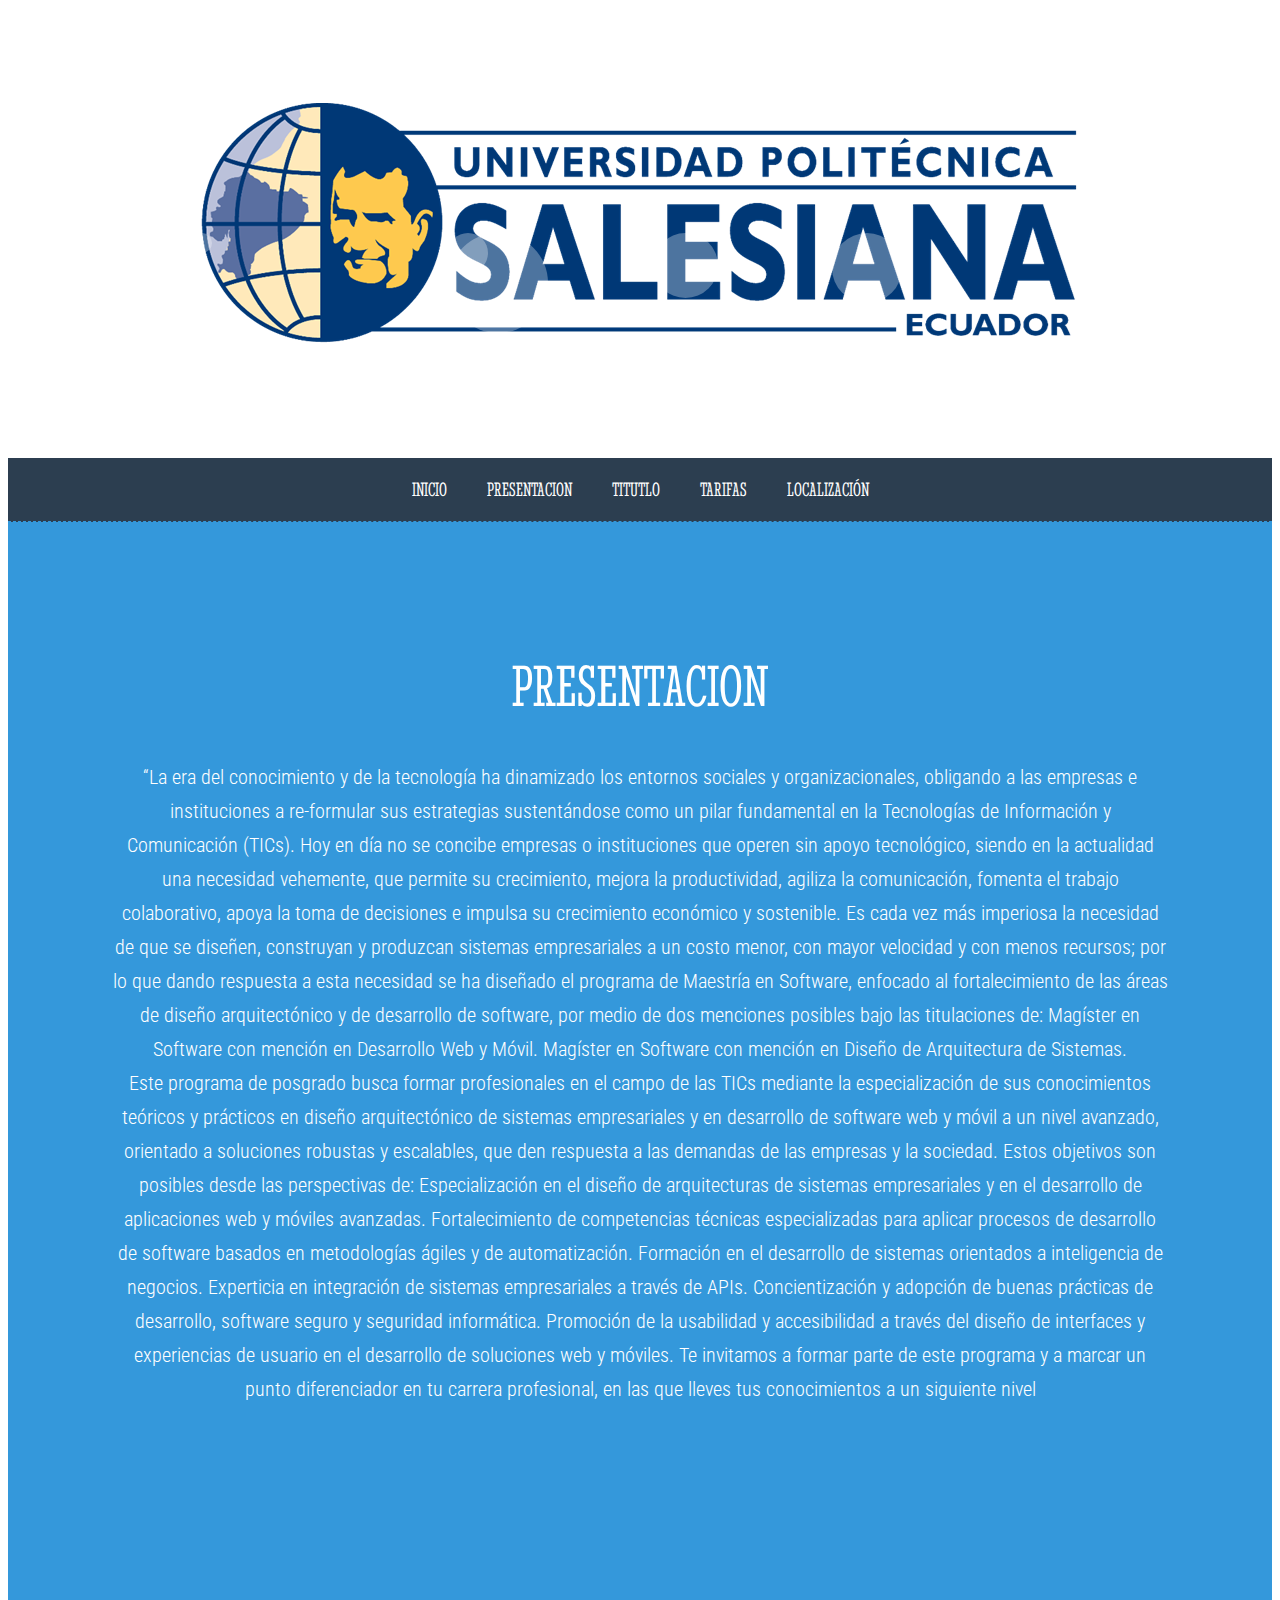
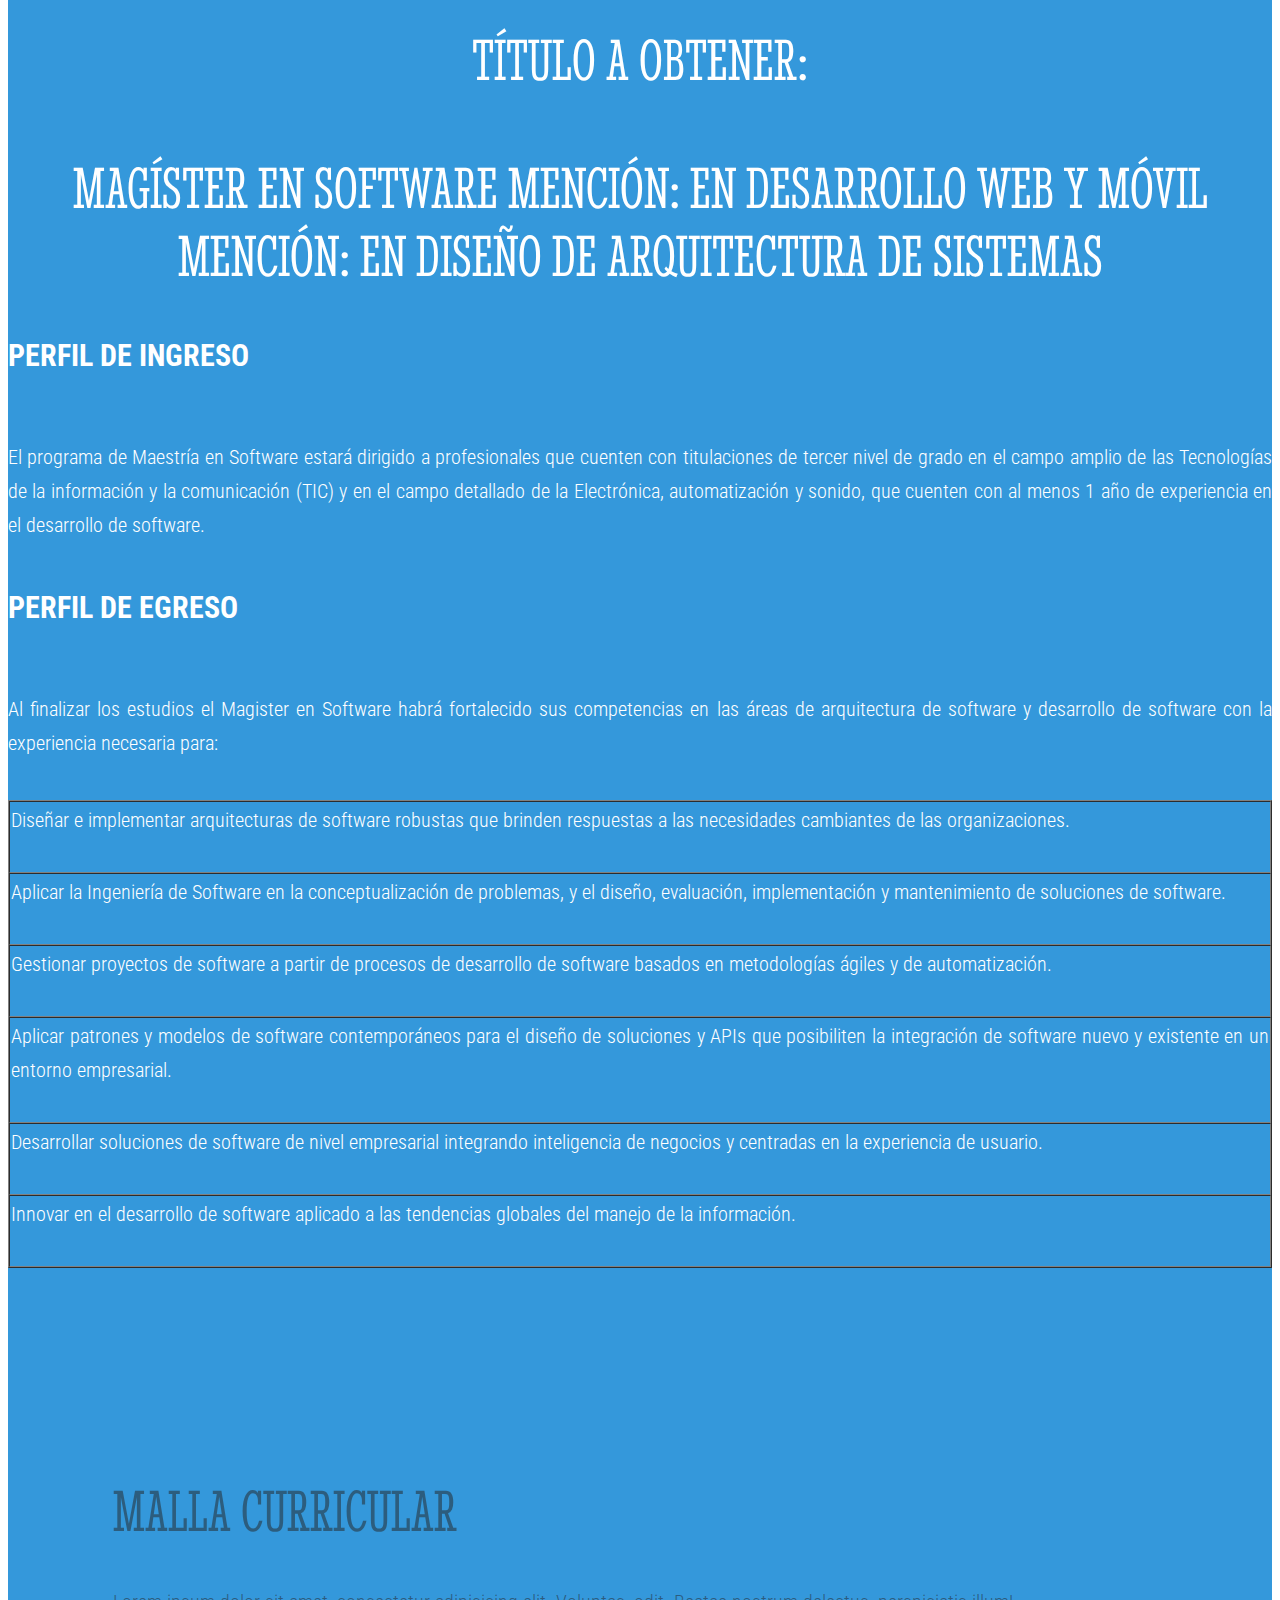
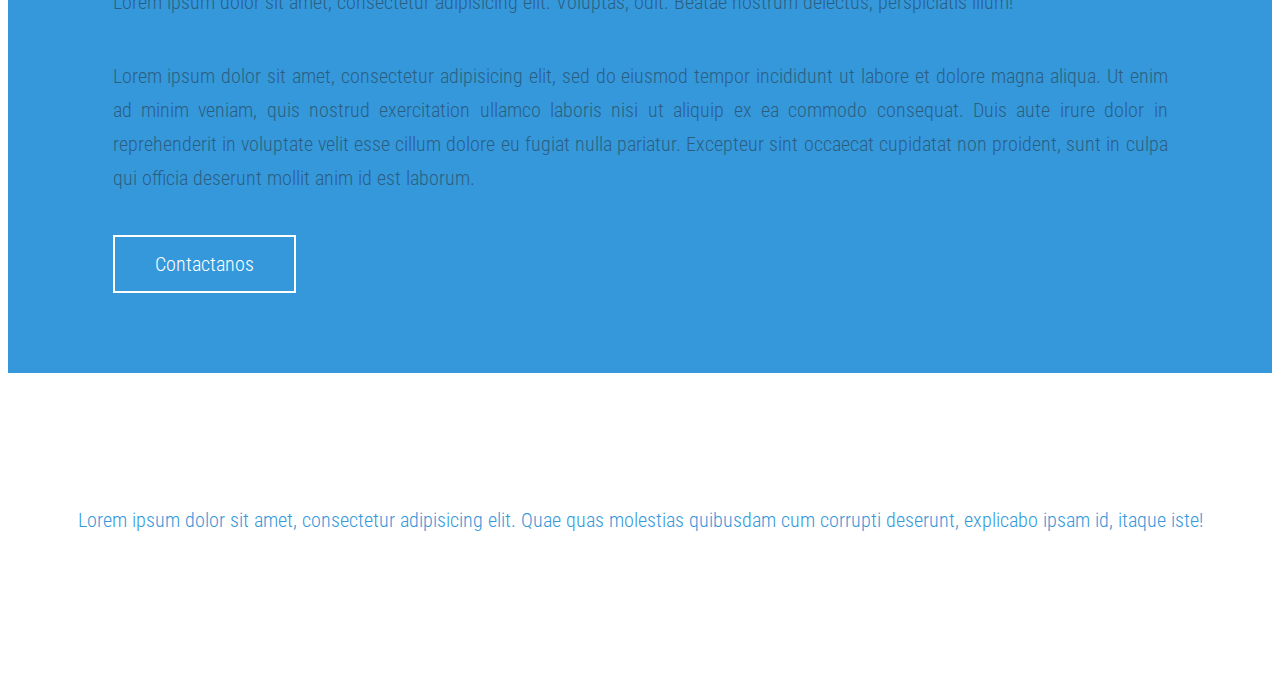
==== vista/Index.html @ 5d5505e9 "cambios" ====
<!DOCTYPE html>
<html lang="es">

<head>
    <meta charset="utf-8">
    <title>MAESTRÍA EN SOFTWARE</title>
    <link href="https://fonts.googleapis.com/css?family=Stint+Ultra+Condensed" rel="stylesheet">
    <link href="https://fonts.googleapis.com/css?family=Roboto+Condensed" rel="stylesheet">
    <link rel="stylesheet" href="../css/estilo.css">
</head>

<body>

    <!-- HEADER -->
    <header class="header">
        <h1>
            <img src="../img/LogoUniversidad.png" alt="Logo de la u">
        </h1>
        <div class="burbujas">
            <div class="burbuja"></div>
            <div class="burbuja"></div>
            <div class="burbuja"></div>
            <div class="burbuja"></div>
            <div class="burbuja"></div>
            <div class="burbuja"></div>
            <div class="burbuja"></div>
            <div class="burbuja"></div>
            <div class="burbuja"></div>
            <div class="burbuja"></div>
        </div>
    </header>

    <!-- NAVIGATION -->
    <nav class="navbar">
        <a href="LandingPage.html">Inicio</a>
        <a href="#presentacion">PRESENTACION</a>
        <a href="#Titulacion">Titutlo</a>
        <a href="">Tarifas</a>
        <a href="">Localización</a>
    </nav>

    <section class="content who" id="1">
        <a name="presentacion">
            <h2 class="title">PRESENTACION</h2>
        </a>

        <p align="center">“La era del conocimiento y de la tecnología ha
            dinamizado los entornos sociales y organizacionales,
            obligando a las empresas e instituciones a re-formular sus
            estrategias sustentándose como un pilar fundamental en
            la Tecnologías de Información y Comunicación (TICs).
            Hoy en día no se concibe empresas o instituciones que
            operen sin apoyo tecnológico, siendo en la actualidad
            una necesidad vehemente, que permite su crecimiento,
            mejora la productividad, agiliza la comunicación, fomenta
            el trabajo colaborativo, apoya la toma de decisiones e
            impulsa su crecimiento económico y sostenible. Es cada
            vez más imperiosa la necesidad de que se diseñen,
            construyan y produzcan sistemas empresariales a
            un costo menor, con mayor velocidad y con menos
            recursos; por lo que dando respuesta a esta necesidad
            se ha diseñado el programa de Maestría en Software,
            enfocado al fortalecimiento de las áreas de diseño
            arquitectónico y de desarrollo de software, por medio
            de dos menciones posibles bajo las titulaciones de:
            Magíster en Software con mención en Desarrollo
            Web y Móvil. Magíster en Software con mención en
            Diseño de Arquitectura de Sistemas.</p>
        <p align="center">Este programa de
            posgrado busca formar profesionales en el campo de las
            TICs mediante la especialización de sus conocimientos
            teóricos y prácticos en diseño arquitectónico de
            sistemas empresariales y en desarrollo de software
            web y móvil a un nivel avanzado, orientado a soluciones
            robustas y escalables, que den respuesta a las demandas
            de las empresas y la sociedad.
            Estos objetivos son posibles desde las perspectivas de:
            Especialización en el diseño de arquitecturas de sistemas
            empresariales y en el desarrollo de aplicaciones web y
            móviles avanzadas. Fortalecimiento de competencias
            técnicas especializadas para aplicar procesos de
            desarrollo de software basados en metodologías ágiles
            y de automatización. Formación en el desarrollo de
            sistemas orientados a inteligencia de negocios. Experticia
            en integración de sistemas empresariales a través de
            APIs. Concientización y adopción de buenas prácticas
            de desarrollo, software seguro y seguridad informática.
            Promoción de la usabilidad y accesibilidad a través del
            diseño de interfaces y experiencias de usuario en el
            desarrollo de soluciones web y móviles. Te invitamos a
            formar parte de este programa y a marcar un punto
            diferenciador en tu carrera profesional, en las que lleves
            tus conocimientos a un siguiente nivel</p>
    </section>

    <section class="content services" id="2" name="Titulacion">
        <h2 class="title">
            <p align="center">TÍTULO A OBTENER:</p>
            <p align="center">MAGÍSTER EN SOFTWARE MENCIÓN: EN DESARROLLO WEB Y MÓVIL MENCIÓN: EN DISEÑO DE ARQUITECTURA
                DE SISTEMAS</p>
        </h2>

        <p>
        <h2>PERFIL DE INGRESO</h2></br>El programa de Maestría en Software estará dirigido a profesionales que cuenten
        con titulaciones de tercer nivel de grado en el campo
        amplio de las Tecnologías de la información y la comunicación (TIC) y en el campo detallado de la Electrónica,
        automatización y sonido,
        que cuenten con al menos 1 año de experiencia en el desarrollo de software.</p>
        <p>
        <h2>PERFIL DE EGRESO</h2></br>Al finalizar los estudios el Magister en Software habrá fortalecido sus
        competencias en las áreas de arquitectura de software y desarrollo de software
        con la experiencia necesaria para:</p>
        <table border="1">
            <tr>
                <td>
                    <li>
                       <!-- <marquee> </marquee> --> 
                         Diseñar e implementar arquitecturas de software robustas que brinden respuestas a las
                         necesidades cambiantes de las organizaciones.
                    </li></br>
                </td>
            </tr>
            <tr>
                <td>
                    <li>Aplicar la Ingeniería de Software en la conceptualización de problemas, y el diseño, evaluación,
                        implementación y mantenimiento de soluciones de
                        software.</li></br>
                </td>
            </tr>
            <tr>
                <td>
                    <li>Gestionar proyectos de software a partir de procesos de desarrollo de software basados en
                        metodologías ágiles y de automatización. </li></br>
                </td>
            </tr>
            <tr>
                <td>
                    <li> Aplicar patrones y modelos de software contemporáneos para el diseño de soluciones y APIs que
                        posibiliten la integración de software nuevo y
                        existente en un entorno empresarial. </li></br>
                </td>
            </tr>
            <tr>
                <td>
                    <li>Desarrollar soluciones de software de nivel empresarial integrando inteligencia de negocios y
                        centradas en la experiencia de usuario. </li></br>
            <tr>
                <td>
                    <li>Innovar en el desarrollo de software aplicado a las tendencias globales del manejo de la
                        información. </li></br>
                </td>
            </tr>

            </table>

            <!--<ul class="list-services">
            <li>
                <figure>
                    <img src="images/ico1.png" alt="">
                    <figcaption>Angular</figcaption>
                </figure>
            </li>
            <li>
                <figure>
                    <img src="images/ico2.png" alt="">
                    <figcaption>React</figcaption>
                </figure>
            </li>
            <li>
                <figure>
                    <img src="images/ico3.png" alt="">
                    <figcaption>Vuejs</figcaption>
                </figure>
            </li>
        </ul>-->
    </section>

    <section class="content tarifas" id="3">
        <article class="contain">
            <h2 class="title">MALLA CURRICULAR</h2>
            <p>Lorem ipsum dolor sit amet, consectetur adipisicing elit. Voluptas, odit. Beatae nostrum delectus,
                perspiciatis illum!</p>
            <p>Lorem ipsum dolor sit amet, consectetur adipisicing elit, sed do eiusmod tempor incididunt ut labore et
                dolore magna aliqua. Ut enim ad minim veniam, quis nostrud exercitation ullamco laboris nisi ut aliquip
                ex ea commodo consequat. Duis aute irure dolor in reprehenderit in voluptate velit esse cillum dolore eu
                fugiat nulla pariatur. Excepteur sint occaecat cupidatat non proident, sunt in culpa qui officia
                deserunt mollit anim id est laborum.</p>
            <a href="" class="btn">Contactanos</a>
        </article>
    </section>

    <section class="content localization">
        <h2 class="title"></h2>
        <p>Lorem ipsum dolor sit amet, consectetur adipisicing elit. Quae quas molestias quibusdam cum corrupti
            deserunt, explicabo ipsam id, itaque iste!</p>
        <!--<figure class="map">
            <img src="images/dummy-mapa.jpg" alt="">
        </figure>-->
    </section>

</body>
<div class="burbujas">
    <div class="burbuja"></div>
    <div class="burbuja"></div>
    <div class="burbuja"></div>
    <div class="burbuja"></div>
    <div class="burbuja"></div>
    <div class="burbuja"></div>
    <div class="burbuja"></div>
    <div class="burbuja"></div>
    <div class="burbuja"></div>
    <div class="burbuja"></div>
</div>

</html>
---- css/estilo.css ----
/*
  STYLES GUIDE:
  0. RESET
  1. LAYOUT
  2. GENERIC ITEMS
  3. PARTS OF WEB
  4. LIST
  5. FORM
  5. ANIMATIONS
  ----------
  COLORS:
    color1 => #2c3e50;
    color2 => #34495e;
    color3 => #3498db;
    color4 => #fff;
*/

/* 0 RESET */
/* http://meyerweb.com/eric/tools/css/reset/
   v2.0 | 20110126
   License: none (public domain)
*/


html,
body,
div,
span,
applet,
object,
iframe,
h1,
h2,
h3,
h4,
h5,
h6,
p,
blockquote,
pre,
a,
abbr,
acronym,
address,
big,
cite,
code,
del,
dfn,
em,
img,
ins,
kbd,
q,
s,
samp,
small,
strike,
strong,
sub,
sup,
tt,
var,
b,
u,
i,
center,
dl,
dt,
dd,
ol,
ul,
li,
fieldset,
form,
label,
legend,
table,
caption,
tbody,
tfoot,
thead,
tr,
th,
td,
article,
aside,
canvas,
details,
embed,
figure,
figcaption,
footer,
header,
hgroup,
menu,
nav,
output,
ruby,
section,
summary,
time,
mark,
audio,

/* HTML5 display-role reset for older browsers */
article,
aside,
details,
figcaption,
figure,
footer,
header,
hgroup,
menu,
nav,
section {
  display: block;
}

body {
  line-height: 1;
}

ol,
ul {
  list-style: none;
}

blockquote,
q {
  quotes: none;
}

blockquote:before,
blockquote:after,
q:before,
q:after {
  content: '';
  content: none;
}

table {
  border-collapse: collapse;
  border-spacing: 0;
}

/* 1 LAYOUT */
body {
  text-align: center;
  font: 300 20px/1.7 'Roboto Condensed';
}

.header {
  display: flex;
  justify-content: center;
  align-items: center;
}

.navbar {
  display: flex;
  justify-content: center;
  align-items: center;
  background: #abcdef;
}

.tarifas {
  text-align: left;
}

/*.list-services {
  display: flex;
  align-items: center;
  justify-content: center;
}

.list-services figure {
  display: flex;
  justify-content: center;
  align-items: center;
  flex-flow: column;
}

/* 2 GENERIC ITEMS */

.header {
  height: 450px;
 /* background: url(../images/dummy-header.jpg) no-repeat center top;*/
  background-size: cover;
}

.navbar {
  height: 63px;
  background: #2c3e50;
  border-bottom: 1px dashed #3498db;
}

.navbar a {
  padding: 0 20px;
  color: #fff;
  text-decoration: none;
  text-transform: uppercase;
  font: 20px 'Stint Ultra Condensed';
}

.title {
  margin-bottom: 40px;
  font: 60px 'Stint Ultra Condensed';
  text-transform: uppercase;
}

p {
  margin-bottom: 40px;
}

.btn {
  border: 2px solid #fff;
  padding: 10px 40px;
  display: inline-block;
  text-decoration: none;
  color: #fff;
}

/* 3 PARTS OF WEB */
.content {
  padding: 80px 0;
}

.who {
  background: #3498db;
  color: #fff;
}

.who p {
  max-width: 1055px;
  margin: 0 auto;
}

.services {
  background: #3498db;
  color: #fff;
  text-align: justify
}

.tarifas {
 /* background: url(../images/dummy-tarifas.jpg) no-repeat center top;*/
  /*background-size: cover;*/
  background: #3498db;
  color: rgba(37, 35, 35, 0.505);
}

.contain {
  max-width: 1055px;
  margin: 0 auto;
}

.tarifas p {
  text-align: justify;
}

.localization {
  color: #3498db;
  padding-bottom: 0;
}

.localization .map img {
  max-width: 100%;
  width: 100%;
}

/* 3 LIST  */

/*.list-services figure {
  position: relative;
  width: 150px;
  height: 190px;
}*/

/*.list-services figure:after {
  content: "";
  position: absolute;
  top: 0;
  left: 0;
  border-radius: 50%;
  z-index: 0;
  background: #fff;
  width: 150px;
  height: 150px;
}*/
/*
.list-services img {
  position: relative;
  z-index: 1;
}
*/

.list-services li {
  padding: 0 30px;
  margin: 0;
  padding: 0;
}

.list-services figcaption {
  position: relative;
  left: 0;
  right: 0;
  bottom: -40px;
}

/* 3 ANIMATIONS */

.bg_animate {
  width: 100%;
  height: 100vh;
  background: linear-gradient(to right, #005C98, #505BDA);
  position: relative;
  overflow: hidden;
}

.burbuja {
  border-radius: 50%;
  background: #fff;
  opacity: .3;
  position: relative;
  position: absolute;
  /*bottom: -150;*/
  animation: burbujas 3s linear infinite;
}

.burbuja:nth-child(1) {
  width: 80px;
  height: 80px;
  left: 5%;
  animation-duration: 3s;
  animation-delay: 3s;
}

.burbuja:nth-child(2) {
  width: 100px;
  height: 100px;
  left: 35%;
  animation-duration: 3s;
  animation-delay: 5s;
}

.burbuja:nth-child(3) {
  width: 20px;
  height: 20px;
  left: 15%;
  animation-duration: 1.5s;
  animation-delay: 7s;
}

.burbuja:nth-child(4) {
  width: 50px;
  height: 50px;
  left: 90%;
  animation-duration: 6s;
  animation-delay: 3s;
}

.burbuja:nth-child(5) {
  width: 70px;
  height: 70px;
  left: 65%;
  animation-duration: 3s;
  animation-delay: 1s;
}

.burbuja:nth-child(6) {
  width: 20px;
  height: 20px;
  left: 50%;
  animation-duration: 4s;
  animation-delay: 5s;
}

.burbuja:nth-child(7) {
  width: 20px;
  height: 20px;
  left: 50%;
  animation-duration: 4s;
  animation-delay: 5s;
}

.burbuja:nth-child(8) {
  width: 100;
  height: 100px;
  left: 52%;
  animation-duration: 5s;
  animation-delay: 5s;
}

.burbuja:nth-child(9) {
  width: 65px;
  height: 65px;
  left: 51%;
  animation-duration: 3s;
  animation-delay: 2s;
}

.burbuja:nth-child(10) {
  width: 40px;
  height: 40px;
  left: 35%;
  animation-duration: 3s;
  animation-delay: 4s;
}


@keyframes burbujas {
  0% {
    bottom: 0;
    opacity: 0;
  }

  30% {
    transform: translateX(30px);
  }

  50% {
    opacity: .4;
  }

  100% {
    bottom: 100vh;
    opacity: 0;
  }
}

@keyframes movimiento {
  0% {
    transform: translateY(0);
  }

  50% {
    transform: translateY(30px);
  }

  100% {
    transform: translateY(0);
  }
}

.listOne {
 
  display: block;
  list-style-type: circle;
 /* margin-block-start: 1em;
  margin-block-end: 1em;
  margin-inline-start: 0px;
  margin-inline-end: 0px;
  padding-inline-start: 40px;*/
  color: rgb(255, 255, 255);
}
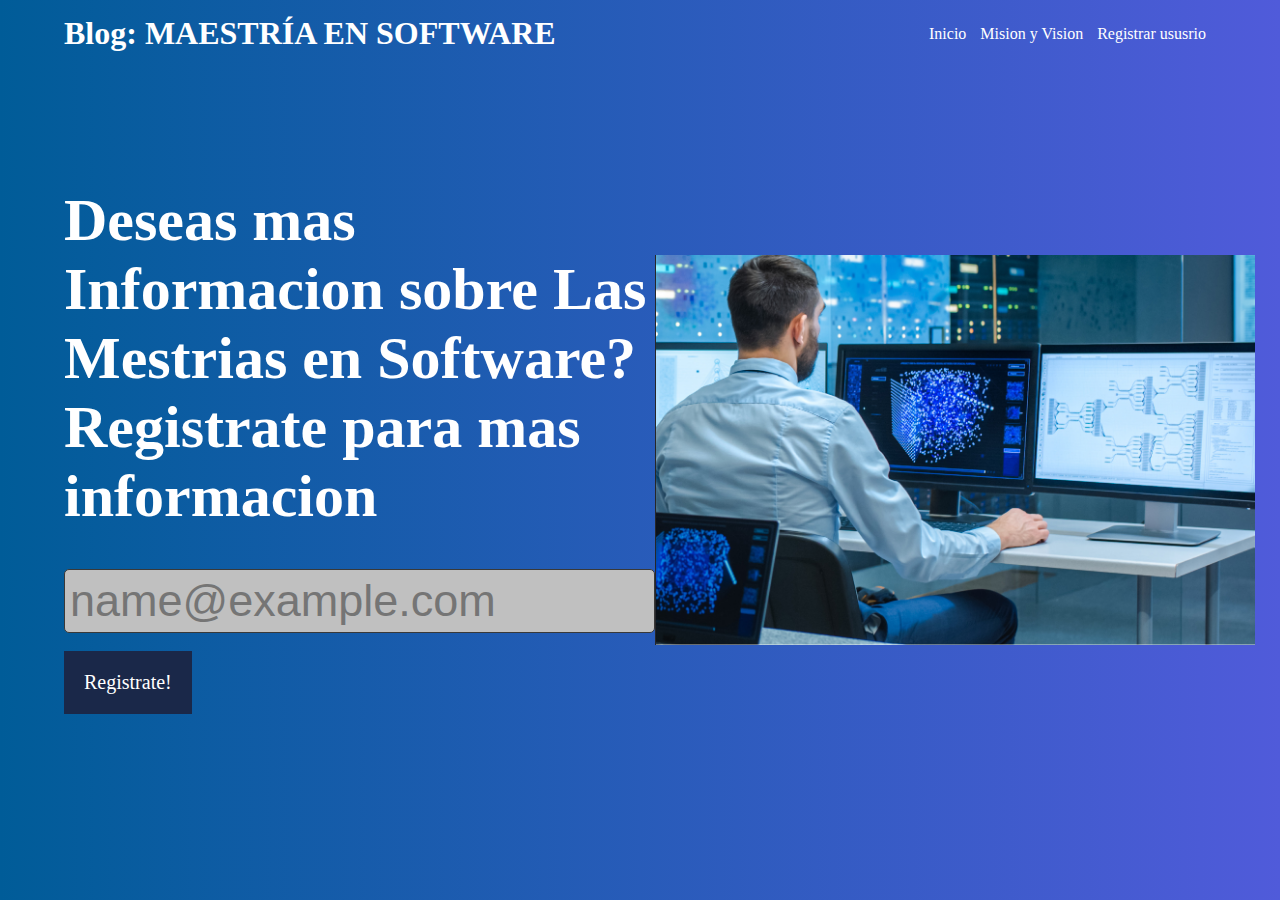
==== commit 5678c2b5: "cambios en archvos" ====
--- a/vista/Index.html
+++ b/vista/Index.html
@@ -2,20 +2,40 @@
 <html lang="es">
 
 <head>
-    <meta charset="utf-8">
-    <title>MAESTRÍA EN SOFTWARE</title>
-    <link href="https://fonts.googleapis.com/css?family=Stint+Ultra+Condensed" rel="stylesheet">
-    <link href="https://fonts.googleapis.com/css?family=Roboto+Condensed" rel="stylesheet">
-    <link rel="stylesheet" href="../css/estilo.css">
+    <meta charset="UTF-8"  name="viewport" content="width=device-width, initial-scale=1.0"&amp;gt;>
+    <meta name="viewport" content="width=device-width, initial-scale=1.0">
+    <title>Fondo animado</title>
+    <link rel="stylesheet" href="../css/LandingPage.css">
 </head>
 
 <body>
+    <header class="bg_animate">
+        <div class="header_nav">
+            <div class="contenedor">
+                <h1>Blog: MAESTRÍA EN SOFTWARE</h1>
+                <nav>
+                    <a href="Index.html">Inicio</a>
+                    <a href="#">Mision y Vision</a>
+                    <a href="Formulario.html">Registrar ususrio</a>
+                </nav>
+            </div>
+        </div>
 
-    <!-- HEADER -->
-    <header class="header">
-        <h1>
-            <img src="../img/LogoUniversidad.png" alt="Logo de la u">
-        </h1>
+        <section class="banner contenedor">
+            <secrion class="banner_title">
+                <h2>Deseas mas Informacion sobre Las Mestrias en Software?<br> Registrate para mas informacion</h2></br>
+                <div class="correo">
+                    <input type="text" class="text" placeholder="name@example.com">
+                    </br></br>
+                </div>
+
+                <a href="Index.html" class="llamanos">Registrate!</a>
+            </secrion>
+            <div class="banner_img">
+                <img src="../img/fondo.png" alt="">
+            </div>
+        </section>
+
         <div class="burbujas">
             <div class="burbuja"></div>
             <div class="burbuja"></div>
@@ -29,187 +49,6 @@
             <div class="burbuja"></div>
         </div>
     </header>
-
-    <!-- NAVIGATION -->
-    <nav class="navbar">
-        <a href="LandingPage.html">Inicio</a>
-        <a href="#presentacion">PRESENTACION</a>
-        <a href="#Titulacion">Titutlo</a>
-        <a href="">Tarifas</a>
-        <a href="">Localización</a>
-    </nav>
-
-    <section class="content who" id="1">
-        <a name="presentacion">
-            <h2 class="title">PRESENTACION</h2>
-        </a>
-
-        <p align="center">“La era del conocimiento y de la tecnología ha
-            dinamizado los entornos sociales y organizacionales,
-            obligando a las empresas e instituciones a re-formular sus
-            estrategias sustentándose como un pilar fundamental en
-            la Tecnologías de Información y Comunicación (TICs).
-            Hoy en día no se concibe empresas o instituciones que
-            operen sin apoyo tecnológico, siendo en la actualidad
-            una necesidad vehemente, que permite su crecimiento,
-            mejora la productividad, agiliza la comunicación, fomenta
-            el trabajo colaborativo, apoya la toma de decisiones e
-            impulsa su crecimiento económico y sostenible. Es cada
-            vez más imperiosa la necesidad de que se diseñen,
-            construyan y produzcan sistemas empresariales a
-            un costo menor, con mayor velocidad y con menos
-            recursos; por lo que dando respuesta a esta necesidad
-            se ha diseñado el programa de Maestría en Software,
-            enfocado al fortalecimiento de las áreas de diseño
-            arquitectónico y de desarrollo de software, por medio
-            de dos menciones posibles bajo las titulaciones de:
-            Magíster en Software con mención en Desarrollo
-            Web y Móvil. Magíster en Software con mención en
-            Diseño de Arquitectura de Sistemas.</p>
-        <p align="center">Este programa de
-            posgrado busca formar profesionales en el campo de las
-            TICs mediante la especialización de sus conocimientos
-            teóricos y prácticos en diseño arquitectónico de
-            sistemas empresariales y en desarrollo de software
-            web y móvil a un nivel avanzado, orientado a soluciones
-            robustas y escalables, que den respuesta a las demandas
-            de las empresas y la sociedad.
-            Estos objetivos son posibles desde las perspectivas de:
-            Especialización en el diseño de arquitecturas de sistemas
-            empresariales y en el desarrollo de aplicaciones web y
-            móviles avanzadas. Fortalecimiento de competencias
-            técnicas especializadas para aplicar procesos de
-            desarrollo de software basados en metodologías ágiles
-            y de automatización. Formación en el desarrollo de
-            sistemas orientados a inteligencia de negocios. Experticia
-            en integración de sistemas empresariales a través de
-            APIs. Concientización y adopción de buenas prácticas
-            de desarrollo, software seguro y seguridad informática.
-            Promoción de la usabilidad y accesibilidad a través del
-            diseño de interfaces y experiencias de usuario en el
-            desarrollo de soluciones web y móviles. Te invitamos a
-            formar parte de este programa y a marcar un punto
-            diferenciador en tu carrera profesional, en las que lleves
-            tus conocimientos a un siguiente nivel</p>
-    </section>
-
-    <section class="content services" id="2" name="Titulacion">
-        <h2 class="title">
-            <p align="center">TÍTULO A OBTENER:</p>
-            <p align="center">MAGÍSTER EN SOFTWARE MENCIÓN: EN DESARROLLO WEB Y MÓVIL MENCIÓN: EN DISEÑO DE ARQUITECTURA
-                DE SISTEMAS</p>
-        </h2>
-
-        <p>
-        <h2>PERFIL DE INGRESO</h2></br>El programa de Maestría en Software estará dirigido a profesionales que cuenten
-        con titulaciones de tercer nivel de grado en el campo
-        amplio de las Tecnologías de la información y la comunicación (TIC) y en el campo detallado de la Electrónica,
-        automatización y sonido,
-        que cuenten con al menos 1 año de experiencia en el desarrollo de software.</p>
-        <p>
-        <h2>PERFIL DE EGRESO</h2></br>Al finalizar los estudios el Magister en Software habrá fortalecido sus
-        competencias en las áreas de arquitectura de software y desarrollo de software
-        con la experiencia necesaria para:</p>
-        <table border="1">
-            <tr>
-                <td>
-                    <li>
-                       <!-- <marquee> </marquee> --> 
-                         Diseñar e implementar arquitecturas de software robustas que brinden respuestas a las
-                         necesidades cambiantes de las organizaciones.
-                    </li></br>
-                </td>
-            </tr>
-            <tr>
-                <td>
-                    <li>Aplicar la Ingeniería de Software en la conceptualización de problemas, y el diseño, evaluación,
-                        implementación y mantenimiento de soluciones de
-                        software.</li></br>
-                </td>
-            </tr>
-            <tr>
-                <td>
-                    <li>Gestionar proyectos de software a partir de procesos de desarrollo de software basados en
-                        metodologías ágiles y de automatización. </li></br>
-                </td>
-            </tr>
-            <tr>
-                <td>
-                    <li> Aplicar patrones y modelos de software contemporáneos para el diseño de soluciones y APIs que
-                        posibiliten la integración de software nuevo y
-                        existente en un entorno empresarial. </li></br>
-                </td>
-            </tr>
-            <tr>
-                <td>
-                    <li>Desarrollar soluciones de software de nivel empresarial integrando inteligencia de negocios y
-                        centradas en la experiencia de usuario. </li></br>
-            <tr>
-                <td>
-                    <li>Innovar en el desarrollo de software aplicado a las tendencias globales del manejo de la
-                        información. </li></br>
-                </td>
-            </tr>
-
-            </table>
-
-            <!--<ul class="list-services">
-            <li>
-                <figure>
-                    <img src="images/ico1.png" alt="">
-                    <figcaption>Angular</figcaption>
-                </figure>
-            </li>
-            <li>
-                <figure>
-                    <img src="images/ico2.png" alt="">
-                    <figcaption>React</figcaption>
-                </figure>
-            </li>
-            <li>
-                <figure>
-                    <img src="images/ico3.png" alt="">
-                    <figcaption>Vuejs</figcaption>
-                </figure>
-            </li>
-        </ul>-->
-    </section>
-
-    <section class="content tarifas" id="3">
-        <article class="contain">
-            <h2 class="title">MALLA CURRICULAR</h2>
-            <p>Lorem ipsum dolor sit amet, consectetur adipisicing elit. Voluptas, odit. Beatae nostrum delectus,
-                perspiciatis illum!</p>
-            <p>Lorem ipsum dolor sit amet, consectetur adipisicing elit, sed do eiusmod tempor incididunt ut labore et
-                dolore magna aliqua. Ut enim ad minim veniam, quis nostrud exercitation ullamco laboris nisi ut aliquip
-                ex ea commodo consequat. Duis aute irure dolor in reprehenderit in voluptate velit esse cillum dolore eu
-                fugiat nulla pariatur. Excepteur sint occaecat cupidatat non proident, sunt in culpa qui officia
-                deserunt mollit anim id est laborum.</p>
-            <a href="" class="btn">Contactanos</a>
-        </article>
-    </section>
-
-    <section class="content localization">
-        <h2 class="title"></h2>
-        <p>Lorem ipsum dolor sit amet, consectetur adipisicing elit. Quae quas molestias quibusdam cum corrupti
-            deserunt, explicabo ipsam id, itaque iste!</p>
-        <!--<figure class="map">
-            <img src="images/dummy-mapa.jpg" alt="">
-        </figure>-->
-    </section>
-
 </body>
-<div class="burbujas">
-    <div class="burbuja"></div>
-    <div class="burbuja"></div>
-    <div class="burbuja"></div>
-    <div class="burbuja"></div>
-    <div class="burbuja"></div>
-    <div class="burbuja"></div>
-    <div class="burbuja"></div>
-    <div class="burbuja"></div>
-    <div class="burbuja"></div>
-    <div class="burbuja"></div>
-</div>
 
 </html>--- a/css/LandingPage.css
+++ b/css/LandingPage.css
@@ -0,0 +1,234 @@
+*{
+    margin: 0;
+    padding: 0;
+    box-sizing: border-box;
+    display: wrap;
+}
+
+body{
+    font-family: 'Roboto', 'Sans serif';
+}
+
+.contenedor{
+    width: 90%;
+    max-width: 1200px;
+    margin: auto;
+}
+
+.bg_animate{
+    width: 100%;
+    height: 100vh;
+    background: linear-gradient(to right, #005C98, #505BDA);
+    position: relative;
+    overflow: hidden;
+}
+
+.header_nav{
+    width: 100%;
+    position: absolute;
+    top: 0;
+    left: 0;
+}
+
+.header_nav .contenedor{
+    display: flex;
+    justify-content: space-between;
+    align-items: center;
+    padding: 15px 0;
+}
+
+.header_nav h1{
+    color: #fff;
+    font-family: 'Gagalin';
+}
+
+.header_nav nav a{
+    color: #fff;
+    text-decoration: none;
+    margin-right: 10px;
+}
+
+.banner{
+    display: flex;
+    justify-content: space-between;
+    align-items: center;
+    height: 100%;
+}
+
+.banner_title h2{
+    color: #fff;
+    font-size: 60px;
+    font-weight: 800;
+    margin-bottom: 20px;
+}
+input.text {
+    background: silver;
+    border: 1px solid #393939;
+    border-radius: 5px 5px 5px 5px;
+    color: #393939;
+    font-size: 45px;
+    padding: 5px;
+ }
+.banner_title .llamanos{
+    color: #fff;
+    font-size: 20px;
+    text-decoration: none;
+    display: inline-block;
+    background: #1A2849;
+    padding: 20px;
+}
+
+.banner_img{
+    animation: movimiento 2.5s linear infinite;
+}
+
+.banner_img img{
+    width: 600px;
+    display: block;
+}
+
+
+/* burbujas */
+
+.burbuja{
+    border-radius: 50%;
+    background: #fff;
+    opacity: .3;
+
+    position: absolute;
+    bottom: -150;
+    
+    animation: burbujas 3s linear infinite ;
+}
+
+.burbuja:nth-child(1){
+    width: 80px;
+    height: 80px;
+    left: 5%;
+    animation-duration: 3s;
+    animation-delay: 3s;
+}
+
+.burbuja:nth-child(2){
+    width: 100px;
+    height: 100px;
+    left: 35%;
+    animation-duration: 3s;
+    animation-delay: 5s;
+}
+
+.burbuja:nth-child(3){
+    width: 20px;
+    height: 20px;
+    left: 15%;
+    animation-duration: 1.5s;
+    animation-delay: 7s;
+}
+
+.burbuja:nth-child(4){
+    width: 50px;
+    height: 50px;
+    left: 90%;
+    animation-duration: 6s;
+    animation-delay: 3s;
+}
+
+.burbuja:nth-child(5){
+    width: 70px;
+    height: 70px;
+    left: 65%;
+    animation-duration: 3s;
+    animation-delay: 1s;
+}
+
+.burbuja:nth-child(6){
+    width: 20px;
+    height: 20px;
+    left: 50%;
+    animation-duration: 4s;
+    animation-delay: 5s;
+}
+
+.burbuja:nth-child(7){
+    width: 20px;
+    height: 20px;
+    left: 50%;
+    animation-duration: 4s;
+    animation-delay: 5s;
+}
+
+.burbuja:nth-child(8){
+    width: 100;
+    height: 100px;
+    left: 52%;
+    animation-duration: 5s;
+    animation-delay: 5s;
+}
+
+.burbuja:nth-child(9){
+    width: 65px;
+    height: 65px;
+    left: 51%;
+    animation-duration: 3s;
+    animation-delay: 2s;
+}
+
+.burbuja:nth-child(10){
+    width: 40px;
+    height: 40px;
+    left: 35%;
+    animation-duration: 3s;
+    animation-delay: 4s;
+}
+
+
+@keyframes burbujas{
+    0%{
+        bottom: 0;
+        opacity: 0;
+    }
+    30%{
+        transform: translateX(30px);
+    }
+    50%{
+        opacity: .4;
+    }
+    100%{
+        bottom: 100vh;
+        opacity: 0;
+    }
+}
+
+@keyframes movimiento{
+    0%{
+        transform: translateY(0);
+    }
+    50%{
+        transform: translateY(50px);
+    }
+    100%{
+        transform: translateY(0);
+    }
+}
+@media screen and (max-width: 480px){
+    #encabezado{
+        height: auto;
+    }
+    #contenido{
+        width: auto;
+    }
+    #barra_lateral{
+        display:none;
+    }
+}
+@media screen and (max-width: 980px){
+    #contenedor{
+        width: 90%;
+    }
+    #contenido{
+        width: 60%;
+    }
+    #barra_lateral{
+        width:30%;
+    }
+}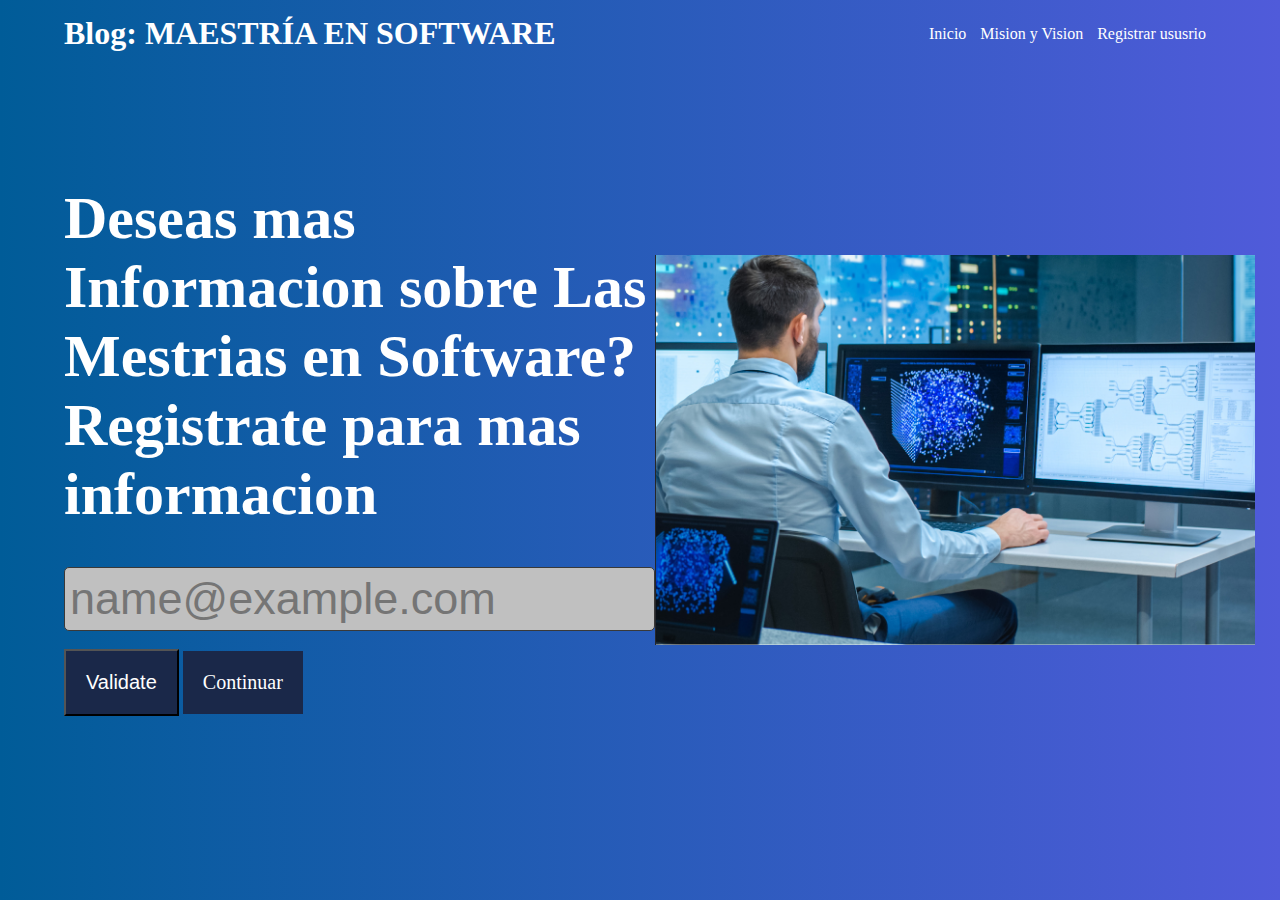
==== commit 622d4a46: "agrgamnmos formulario" ====
--- a/vista/Index.html
+++ b/vista/Index.html
@@ -2,9 +2,13 @@
 <html lang="es">
 
 <head>
-    <meta charset="UTF-8"  name="viewport" content="width=device-width, initial-scale=1.0"&amp;gt;>
+    <meta charset="UTF-8">
     <meta name="viewport" content="width=device-width, initial-scale=1.0">
+    <script src="index.js"></script>
+   
     <title>Fondo animado</title>
+   
+
     <link rel="stylesheet" href="../css/LandingPage.css">
 </head>
 
@@ -14,7 +18,7 @@
             <div class="contenedor">
                 <h1>Blog: MAESTRÍA EN SOFTWARE</h1>
                 <nav>
-                    <a href="Index.html">Inicio</a>
+                    <a href="PaginaSecundaria.html">Inicio</a>
                     <a href="#">Mision y Vision</a>
                     <a href="Formulario.html">Registrar ususrio</a>
                 </nav>
@@ -22,15 +26,18 @@
         </div>
 
         <section class="banner contenedor">
-            <secrion class="banner_title">
+            <section class="banner_title">
                 <h2>Deseas mas Informacion sobre Las Mestrias en Software?<br> Registrate para mas informacion</h2></br>
                 <div class="correo">
-                    <input type="text" class="text" placeholder="name@example.com">
+                    <input type="email" class="text" placeholder="name@example.com" id="mail"/>
                     </br></br>
                 </div>
-
-                <a href="Index.html" class="llamanos">Registrate!</a>
-            </secrion>
+            
+                    <input type="submit"   class="llamanos" value="Validate" onclick="return validateEmail()" href="PaginaSecundaria.html"/>
+                    
+                <a href="PaginaSecundaria.html" class="llamanos" >Continuar</a>
+           
+            </section>
             <div class="banner_img">
                 <img src="../img/fondo.png" alt="">
             </div>
--- a/css/LandingPage.css
+++ b/css/LandingPage.css
@@ -2,11 +2,12 @@
     margin: 0;
     padding: 0;
     box-sizing: border-box;
-    display: wrap;
+  
 }
 
 body{
     font-family: 'Roboto', 'Sans serif';
+    display: wrap;
 }
 
 .contenedor{
@@ -209,26 +210,4 @@
     100%{
         transform: translateY(0);
     }
-}
-@media screen and (max-width: 480px){
-    #encabezado{
-        height: auto;
-    }
-    #contenido{
-        width: auto;
-    }
-    #barra_lateral{
-        display:none;
-    }
-}
-@media screen and (max-width: 980px){
-    #contenedor{
-        width: 90%;
-    }
-    #contenido{
-        width: 60%;
-    }
-    #barra_lateral{
-        width:30%;
-    }
 }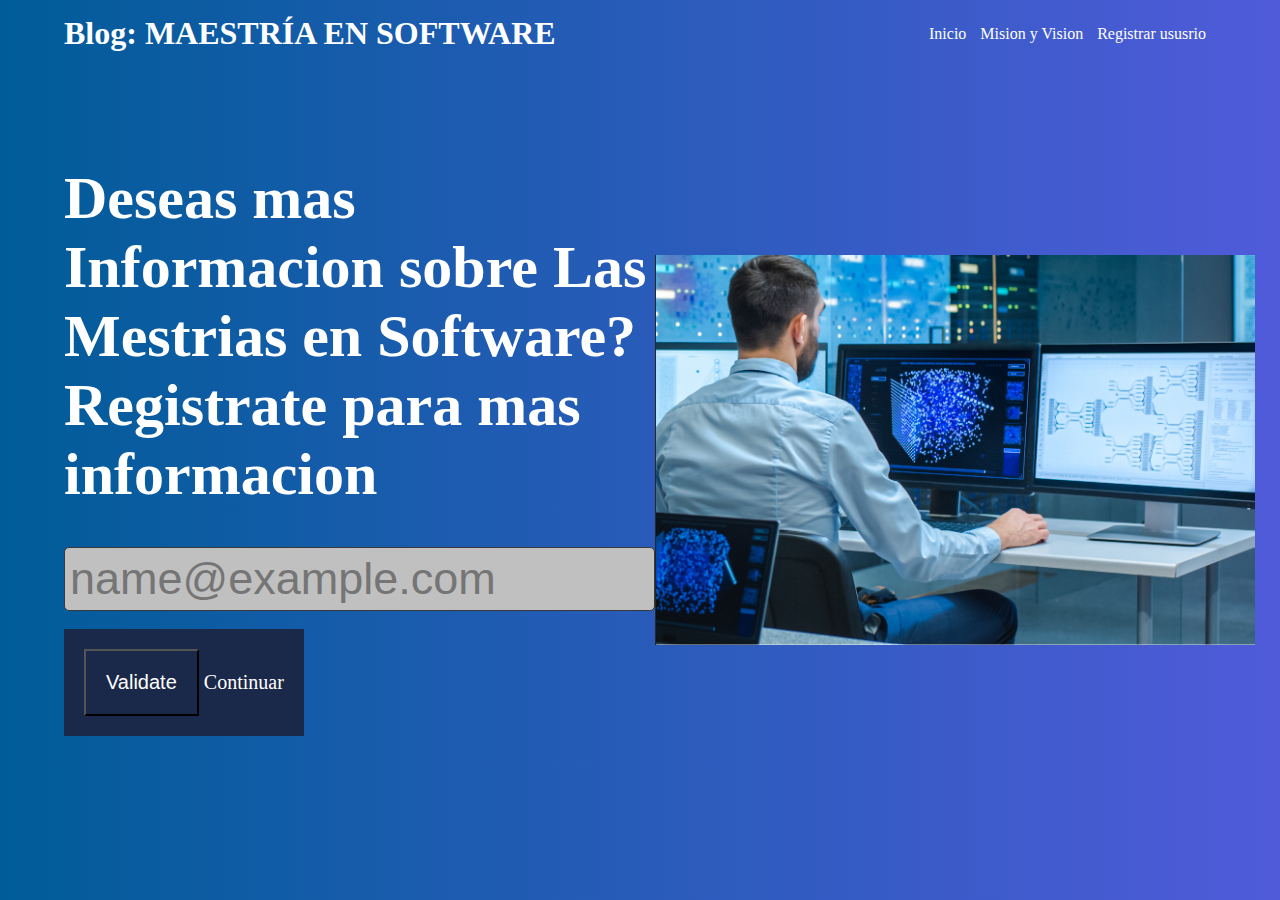
==== commit 15da4b63: "mejorando codigo" ====
--- a/vista/Index.html
+++ b/vista/Index.html
@@ -32,10 +32,9 @@
                     <input type="email" class="text" placeholder="name@example.com" id="mail"/>
                     </br></br>
                 </div>
-            
-                    <input type="submit"   class="llamanos" value="Validate" onclick="return validateEmail()" href="PaginaSecundaria.html"/>
-                    
-                <a href="PaginaSecundaria.html" class="llamanos" >Continuar</a>
+                <a href="PaginaSecundaria.html" class="llamanos" >
+                    <input type="submit"   class="llamanos" value="Validate" onclick="return validateEmail()" href="PaginaSecundaria.html"/>   
+                Continuar</a>
            
             </section>
             <div class="banner_img">
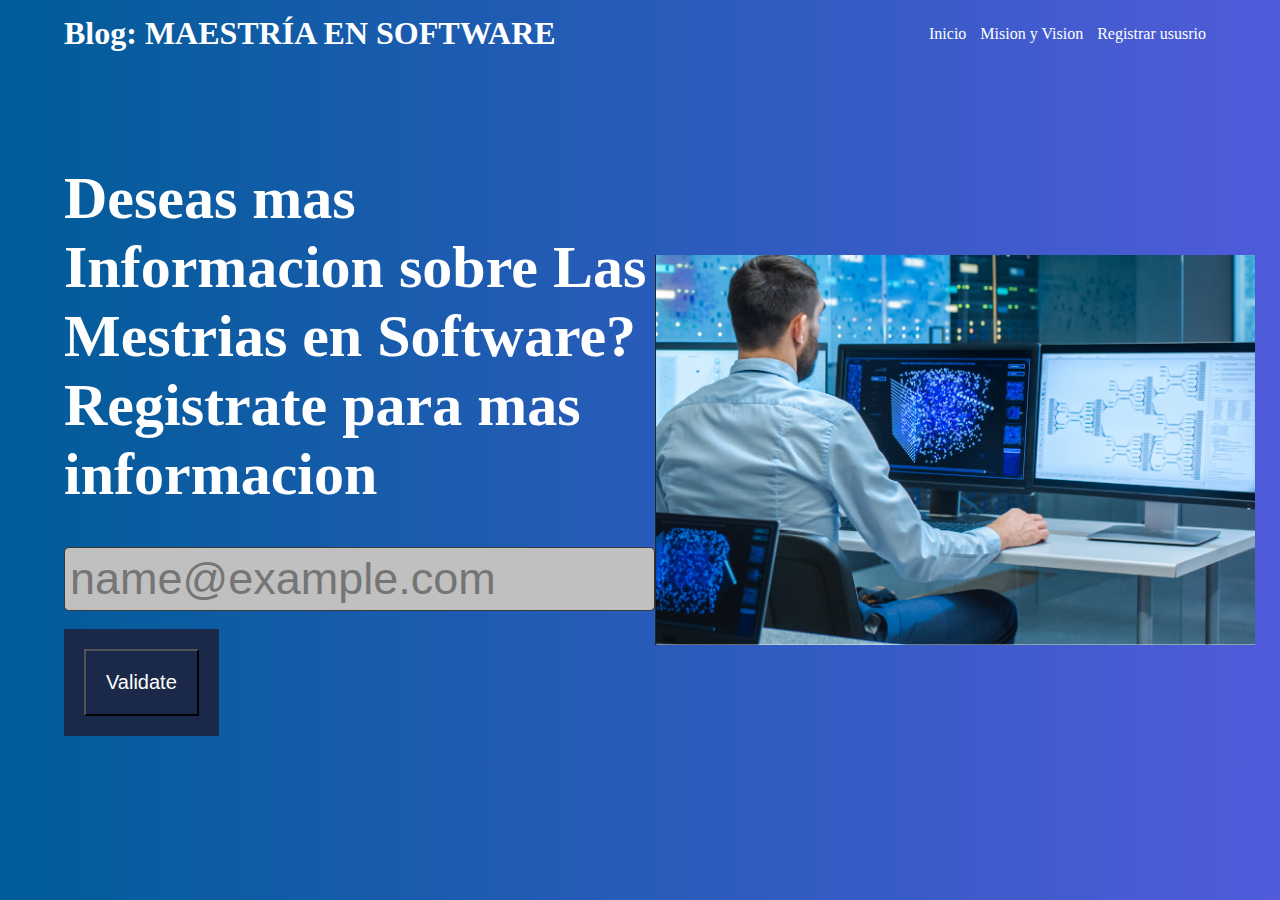
==== commit 6a8648d5: "aREGLOS" ====
--- a/vista/Index.html
+++ b/vista/Index.html
@@ -34,7 +34,7 @@
                 </div>
                 <a href="PaginaSecundaria.html" class="llamanos" >
                     <input type="submit"   class="llamanos" value="Validate" onclick="return validateEmail()" href="PaginaSecundaria.html"/>   
-                Continuar</a>
+         </a>
            
             </section>
             <div class="banner_img">
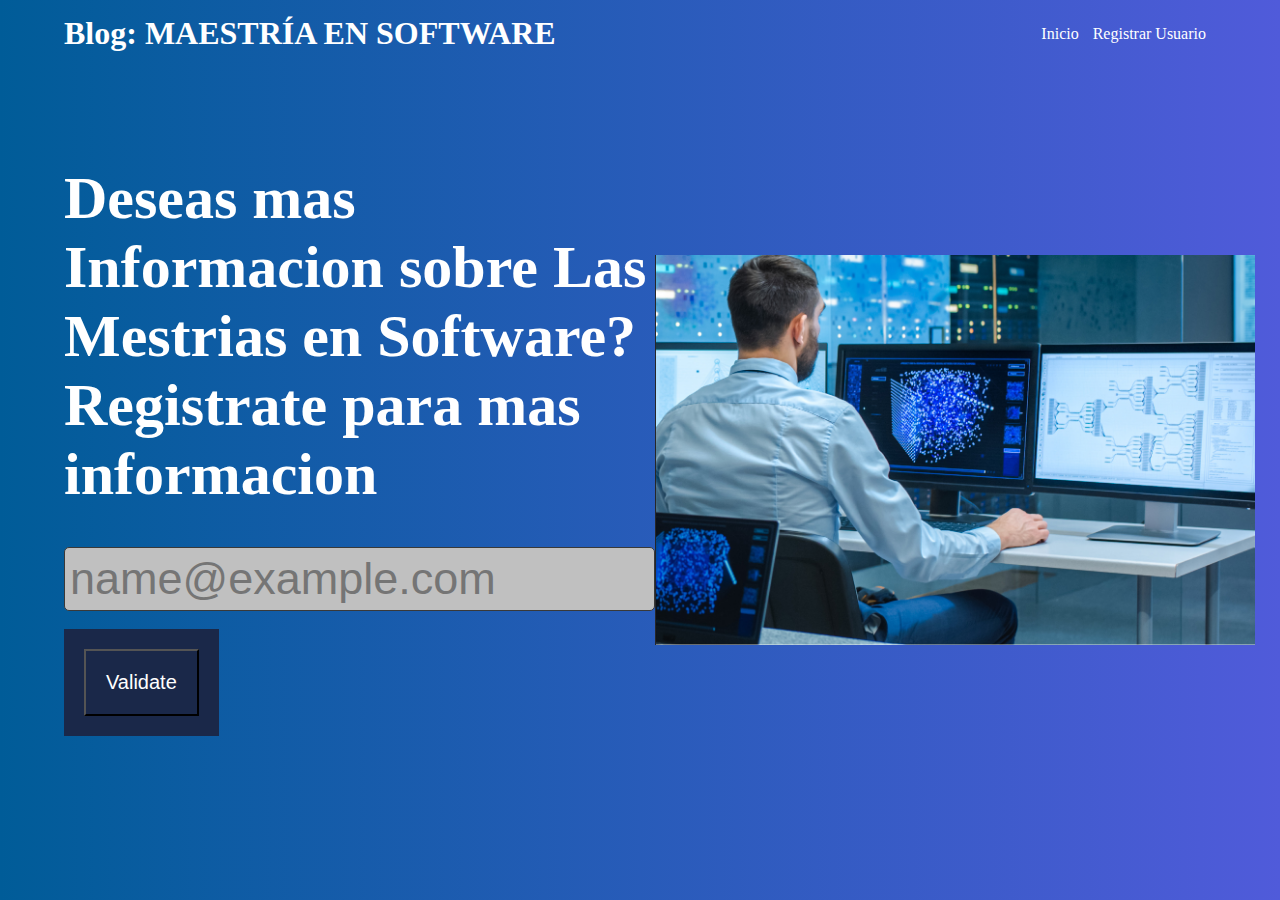
==== commit 84cef5a0: "cambios" ====
--- a/vista/Index.html
+++ b/vista/Index.html
@@ -10,6 +10,7 @@
    
 
     <link rel="stylesheet" href="../css/LandingPage.css">
+    
 </head>
 
 <body>
@@ -19,8 +20,8 @@
                 <h1>Blog: MAESTRÍA EN SOFTWARE</h1>
                 <nav>
                     <a href="PaginaSecundaria.html">Inicio</a>
-                    <a href="#">Mision y Vision</a>
-                    <a href="Formulario.html">Registrar ususrio</a>
+            
+                    <a href="Formulario.html">Registrar Usuario</a>
                 </nav>
             </div>
         </div>
